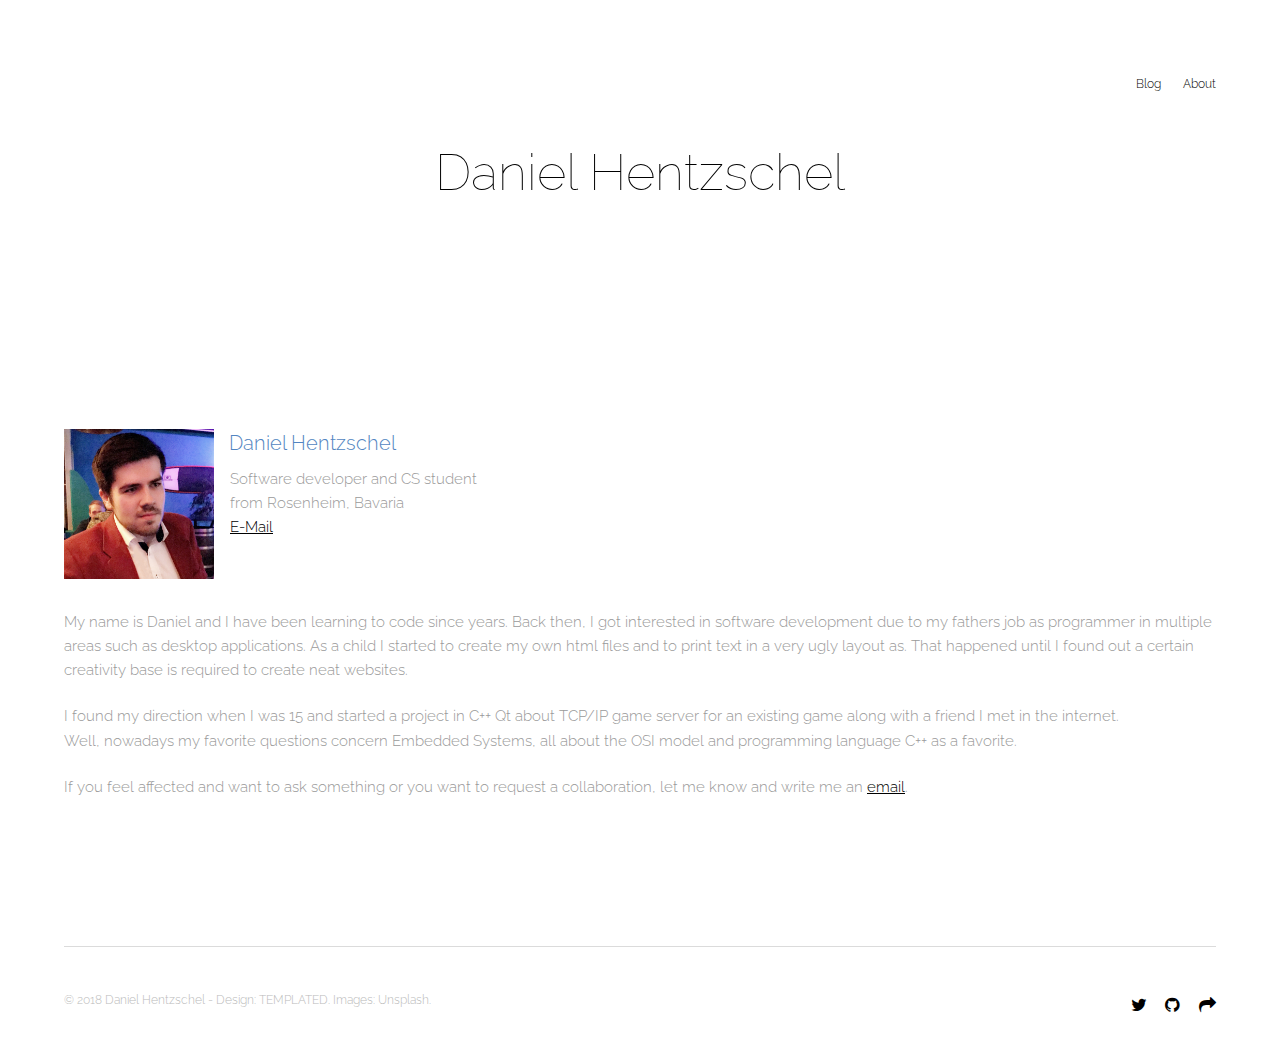
==== about.html @ 512bd5ed "Added template and edited it" ====
<!DOCTYPE HTML>
<!--
	Theory by TEMPLATED
	templated.co @templatedco
	Released for free under the Creative Commons Attribution 3.0 license (templated.co/license)
-->
<html>
	<head>
		<title>Blog - Daniel Hentzschel</title>
		<meta charset="utf-8" />
		<meta name="viewport" content="width=device-width, initial-scale=1" />
		<link rel="stylesheet" href="assets/css/main.css" />
	</head>
	<body>

		<!-- Header -->
			<header id="header">
				<div class="inner">
					<nav id="nav">
						<a href="index.html">Blog</a>
						<a href="about.html">About</a>
					</nav>
					<a href="#navPanel" class="navPanelToggle"><span class="fa fa-bars"></span></a>
				</div>
			</header>

		<!-- Banner -->
			<section id="banner">
				<h1>Daniel Hentzschel</h1>
			</section>
			
		<!-- Presentation -->
			<section id="three" class="wrapper special">
				<div class="inner">
					<header class="align-left">
						<div>
							<h1 style="float: left;"><img src="images/author.jpg" width="150" height="150" alt="Daniel Hentzschel" class="imgborder"/></h1>
							<h3>   Daniel Hentzschel</h3>
							<p>    Software developer and CS student</br>
							    from Rosenheim, Bavaria</br>
							    <a href="mailto:dhentz@gmx.de">E-Mail</a></p>
						</div></br></br>
						<!-- Explanation -->
						<p>My name is Daniel and I have been learning to code since years. Back then, I got interested in software development due to my fathers job as
						programmer in multiple areas such as desktop applications. As a child I started to create my own html files and to print text in a very ugly layout as.
						That happened until I found out a certain creativity base is required to create neat websites.</p>
						<p>I found my direction when I was 15 and started a project in C++ Qt about TCP/IP game server for an existing game along with a friend I met in the internet.</br>
						Well, nowadays my favorite questions concern Embedded Systems, all about the OSI model and programming language C++ as a favorite.</p>
						<p>If you feel affected and want to ask something or you want to request a collaboration, let me know and write me an <a href="mailto:dhentz@gmx.de">email</a>.</p>
					</header>
				</div>
			</section>

		<!-- Footer -->
			<footer id="footer">
				<div class="inner">
					<div class="flex">
						<div class="copyright">
							&copy; 2018 Daniel Hentzschel - Design: <a href="https://templated.co">TEMPLATED</a>. Images: <a href="https://unsplash.com">Unsplash</a>.
						</div>
						<ul class="icons">
							<li><a href="https://twitter.com/DanielHentz_" class="icon fa-twitter"><span class="label">Twitter</span></a></li>
							<li><a href="https://github.com/DHentzschel" class="icon fa-github"><span class="label">GitHub</span></a></li>
							<li><a href="mailto:dhentz@gmx.de" class="icon fa-mail-forward"><span class="label">E-Mail</span></a></li>
						</ul>
					</div>
				</div>
			</footer>

		<!-- Scripts -->
			<script src="assets/js/jquery.min.js"></script>
			<script src="assets/js/skel.min.js"></script>
			<script src="assets/js/util.js"></script>
			<script src="assets/js/main.js"></script>

	</body>
</html>
---- assets/css/main.css ----
@charset "UTF-8";
@import url(font-awesome.min.css);
@import "https://fonts.googleapis.com/css?family=Raleway:100,300,600";

/*
	Theory by TEMPLATED
	templated.co @templatedco
	Released for free under the Creative Commons Attribution 3.0 license (templated.co/license)
*/

/* Reset */

	html, body, div, span, applet, object, iframe, h1, h2, h3, h4, h5, h6, p, blockquote, pre, a, abbr, acronym, address, big, cite, code, del, dfn, em, img, ins, kbd, q, s, samp, small, strike, strong, sub, sup, tt, var, b, u, i, center, dl, dt, dd, ol, ul, li, fieldset, form, label, legend, table, caption, tbody, tfoot, thead, tr, th, td, article, aside, canvas, details, embed, figure, figcaption, footer, header, hgroup, menu, nav, output, ruby, section, summary, time, mark, audio, video {
		margin: 0;
		padding: 0;
		border: 0;
		font-size: 100%;
		font: inherit;
		vertical-align: baseline;
	}

	article, aside, details, figcaption, figure, footer, header, hgroup, menu, nav, section {
		display: block;
	}

	body {
		line-height: 1;
	}

	ol, ul {
		list-style: none;
	}

	blockquote, q {
		quotes: none;
	}

	blockquote:before, blockquote:after, q:before, q:after {
		content: '';
		content: none;
	}

	table {
		border-collapse: collapse;
		border-spacing: 0;
	}

	body {
		-webkit-text-size-adjust: none;
	}
	
	imgborder {
		margin: 0 15px 15px 0;
	}

/* Box Model */

	*, *:before, *:after {
		-moz-box-sizing: border-box;
		-webkit-box-sizing: border-box;
		box-sizing: border-box;
	}

/* Containers */

	.container {
		margin-left: auto;
		margin-right: auto;
	}

	.container.\31 25\25 {
		width: 100%;
		max-width: 100em;
		min-width: 80em;
	}

	.container.\37 5\25 {
		width: 60em;
	}

	.container.\35 0\25 {
		width: 40em;
	}

	.container.\32 5\25 {
		width: 20em;
	}

	.container {
		width: 80em;
	}

	@media screen and (max-width: 1680px) {

		.container.\31 25\25 {
			width: 100%;
			max-width: 100em;
			min-width: 80em;
		}

		.container.\37 5\25 {
			width: 60em;
		}

		.container.\35 0\25 {
			width: 40em;
		}

		.container.\32 5\25 {
			width: 20em;
		}

		.container {
			width: 80em;
		}

	}

	@media screen and (max-width: 1280px) {

		.container.\31 25\25 {
			width: 100%;
			max-width: 81.25em;
			min-width: 65em;
		}

		.container.\37 5\25 {
			width: 48.75em;
		}

		.container.\35 0\25 {
			width: 32.5em;
		}

		.container.\32 5\25 {
			width: 16.25em;
		}

		.container {
			width: 65em;
		}

	}

	@media screen and (max-width: 980px) {

		.container.\31 25\25 {
			width: 100%;
			max-width: 112.5%;
			min-width: 90%;
		}

		.container.\37 5\25 {
			width: 67.5%;
		}

		.container.\35 0\25 {
			width: 45%;
		}

		.container.\32 5\25 {
			width: 22.5%;
		}

		.container {
			width: 90%;
		}

	}

	@media screen and (max-width: 736px) {

		.container.\31 25\25 {
			width: 100%;
			max-width: 112.5%;
			min-width: 90%;
		}

		.container.\37 5\25 {
			width: 67.5%;
		}

		.container.\35 0\25 {
			width: 45%;
		}

		.container.\32 5\25 {
			width: 22.5%;
		}

		.container {
			width: 90% !important;
		}

	}

	@media screen and (max-width: 480px) {

		.container.\31 25\25 {
			width: 100%;
			max-width: 112.5%;
			min-width: 90%;
		}

		.container.\37 5\25 {
			width: 67.5%;
		}

		.container.\35 0\25 {
			width: 45%;
		}

		.container.\32 5\25 {
			width: 22.5%;
		}

		.container {
			width: 90% !important;
		}

	}

/* Grid */

	.row {
		border-bottom: solid 1px transparent;
		-moz-box-sizing: border-box;
		-webkit-box-sizing: border-box;
		box-sizing: border-box;
	}

	.row > * {
		float: left;
		-moz-box-sizing: border-box;
		-webkit-box-sizing: border-box;
		box-sizing: border-box;
	}

	.row:after, .row:before {
		content: '';
		display: block;
		clear: both;
		height: 0;
	}

	.row.uniform > * > :first-child {
		margin-top: 0;
	}

	.row.uniform > * > :last-child {
		margin-bottom: 0;
	}

	.row.\30 \25 > * {
		padding: 0 0 0 0em;
	}

	.row.\30 \25 {
		margin: 0 0 -1px 0em;
	}

	.row.uniform.\30 \25 > * {
		padding: 0em 0 0 0em;
	}

	.row.uniform.\30 \25 {
		margin: 0em 0 -1px 0em;
	}

	.row > * {
		padding: 0 0 0 2em;
	}

	.row {
		margin: 0 0 -1px -2em;
	}

	.row.uniform > * {
		padding: 2em 0 0 2em;
	}

	.row.uniform {
		margin: -2em 0 -1px -2em;
	}

	.row.\32 00\25 > * {
		padding: 0 0 0 4em;
	}

	.row.\32 00\25 {
		margin: 0 0 -1px -4em;
	}

	.row.uniform.\32 00\25 > * {
		padding: 4em 0 0 4em;
	}

	.row.uniform.\32 00\25 {
		margin: -4em 0 -1px -4em;
	}

	.row.\31 50\25 > * {
		padding: 0 0 0 3em;
	}

	.row.\31 50\25 {
		margin: 0 0 -1px -3em;
	}

	.row.uniform.\31 50\25 > * {
		padding: 3em 0 0 3em;
	}

	.row.uniform.\31 50\25 {
		margin: -3em 0 -1px -3em;
	}

	.row.\35 0\25 > * {
		padding: 0 0 0 1em;
	}

	.row.\35 0\25 {
		margin: 0 0 -1px -1em;
	}

	.row.uniform.\35 0\25 > * {
		padding: 1em 0 0 1em;
	}

	.row.uniform.\35 0\25 {
		margin: -1em 0 -1px -1em;
	}

	.row.\32 5\25 > * {
		padding: 0 0 0 0.5em;
	}

	.row.\32 5\25 {
		margin: 0 0 -1px -0.5em;
	}

	.row.uniform.\32 5\25 > * {
		padding: 0.5em 0 0 0.5em;
	}

	.row.uniform.\32 5\25 {
		margin: -0.5em 0 -1px -0.5em;
	}

	.\31 2u, .\31 2u\24 {
		width: 100%;
		clear: none;
		margin-left: 0;
	}

	.\31 1u, .\31 1u\24 {
		width: 91.6666666667%;
		clear: none;
		margin-left: 0;
	}

	.\31 0u, .\31 0u\24 {
		width: 83.3333333333%;
		clear: none;
		margin-left: 0;
	}

	.\39 u, .\39 u\24 {
		width: 75%;
		clear: none;
		margin-left: 0;
	}

	.\38 u, .\38 u\24 {
		width: 66.6666666667%;
		clear: none;
		margin-left: 0;
	}

	.\37 u, .\37 u\24 {
		width: 58.3333333333%;
		clear: none;
		margin-left: 0;
	}

	.\36 u, .\36 u\24 {
		width: 50%;
		clear: none;
		margin-left: 0;
	}

	.\35 u, .\35 u\24 {
		width: 41.6666666667%;
		clear: none;
		margin-left: 0;
	}

	.\34 u, .\34 u\24 {
		width: 33.3333333333%;
		clear: none;
		margin-left: 0;
	}

	.\33 u, .\33 u\24 {
		width: 25%;
		clear: none;
		margin-left: 0;
	}

	.\32 u, .\32 u\24 {
		width: 16.6666666667%;
		clear: none;
		margin-left: 0;
	}

	.\31 u, .\31 u\24 {
		width: 8.3333333333%;
		clear: none;
		margin-left: 0;
	}

	.\31 2u\24 + *,
	.\31 1u\24 + *,
	.\31 0u\24 + *,
	.\39 u\24 + *,
	.\38 u\24 + *,
	.\37 u\24 + *,
	.\36 u\24 + *,
	.\35 u\24 + *,
	.\34 u\24 + *,
	.\33 u\24 + *,
	.\32 u\24 + *,
	.\31 u\24 + * {
		clear: left;
	}

	.\-11u {
		margin-left: 91.66667%;
	}

	.\-10u {
		margin-left: 83.33333%;
	}

	.\-9u {
		margin-left: 75%;
	}

	.\-8u {
		margin-left: 66.66667%;
	}

	.\-7u {
		margin-left: 58.33333%;
	}

	.\-6u {
		margin-left: 50%;
	}

	.\-5u {
		margin-left: 41.66667%;
	}

	.\-4u {
		margin-left: 33.33333%;
	}

	.\-3u {
		margin-left: 25%;
	}

	.\-2u {
		margin-left: 16.66667%;
	}

	.\-1u {
		margin-left: 8.33333%;
	}

	@media screen and (max-width: 1680px) {

		.row > * {
			padding: 0 0 0 2em;
		}

		.row {
			margin: 0 0 -1px -2em;
		}

		.row.uniform > * {
			padding: 2em 0 0 2em;
		}

		.row.uniform {
			margin: -2em 0 -1px -2em;
		}

		.row.\32 00\25 > * {
			padding: 0 0 0 4em;
		}

		.row.\32 00\25 {
			margin: 0 0 -1px -4em;
		}

		.row.uniform.\32 00\25 > * {
			padding: 4em 0 0 4em;
		}

		.row.uniform.\32 00\25 {
			margin: -4em 0 -1px -4em;
		}

		.row.\31 50\25 > * {
			padding: 0 0 0 3em;
		}

		.row.\31 50\25 {
			margin: 0 0 -1px -3em;
		}

		.row.uniform.\31 50\25 > * {
			padding: 3em 0 0 3em;
		}

		.row.uniform.\31 50\25 {
			margin: -3em 0 -1px -3em;
		}

		.row.\35 0\25 > * {
			padding: 0 0 0 1em;
		}

		.row.\35 0\25 {
			margin: 0 0 -1px -1em;
		}

		.row.uniform.\35 0\25 > * {
			padding: 1em 0 0 1em;
		}

		.row.uniform.\35 0\25 {
			margin: -1em 0 -1px -1em;
		}

		.row.\32 5\25 > * {
			padding: 0 0 0 0.5em;
		}

		.row.\32 5\25 {
			margin: 0 0 -1px -0.5em;
		}

		.row.uniform.\32 5\25 > * {
			padding: 0.5em 0 0 0.5em;
		}

		.row.uniform.\32 5\25 {
			margin: -0.5em 0 -1px -0.5em;
		}

		.\31 2u\28xlarge\29, .\31 2u\24\28xlarge\29 {
			width: 100%;
			clear: none;
			margin-left: 0;
		}

		.\31 1u\28xlarge\29, .\31 1u\24\28xlarge\29 {
			width: 91.6666666667%;
			clear: none;
			margin-left: 0;
		}

		.\31 0u\28xlarge\29, .\31 0u\24\28xlarge\29 {
			width: 83.3333333333%;
			clear: none;
			margin-left: 0;
		}

		.\39 u\28xlarge\29, .\39 u\24\28xlarge\29 {
			width: 75%;
			clear: none;
			margin-left: 0;
		}

		.\38 u\28xlarge\29, .\38 u\24\28xlarge\29 {
			width: 66.6666666667%;
			clear: none;
			margin-left: 0;
		}

		.\37 u\28xlarge\29, .\37 u\24\28xlarge\29 {
			width: 58.3333333333%;
			clear: none;
			margin-left: 0;
		}

		.\36 u\28xlarge\29, .\36 u\24\28xlarge\29 {
			width: 50%;
			clear: none;
			margin-left: 0;
		}

		.\35 u\28xlarge\29, .\35 u\24\28xlarge\29 {
			width: 41.6666666667%;
			clear: none;
			margin-left: 0;
		}

		.\34 u\28xlarge\29, .\34 u\24\28xlarge\29 {
			width: 33.3333333333%;
			clear: none;
			margin-left: 0;
		}

		.\33 u\28xlarge\29, .\33 u\24\28xlarge\29 {
			width: 25%;
			clear: none;
			margin-left: 0;
		}

		.\32 u\28xlarge\29, .\32 u\24\28xlarge\29 {
			width: 16.6666666667%;
			clear: none;
			margin-left: 0;
		}

		.\31 u\28xlarge\29, .\31 u\24\28xlarge\29 {
			width: 8.3333333333%;
			clear: none;
			margin-left: 0;
		}

		.\31 2u\24\28xlarge\29 + *,
		.\31 1u\24\28xlarge\29 + *,
		.\31 0u\24\28xlarge\29 + *,
		.\39 u\24\28xlarge\29 + *,
		.\38 u\24\28xlarge\29 + *,
		.\37 u\24\28xlarge\29 + *,
		.\36 u\24\28xlarge\29 + *,
		.\35 u\24\28xlarge\29 + *,
		.\34 u\24\28xlarge\29 + *,
		.\33 u\24\28xlarge\29 + *,
		.\32 u\24\28xlarge\29 + *,
		.\31 u\24\28xlarge\29 + * {
			clear: left;
		}

		.\-11u\28xlarge\29 {
			margin-left: 91.66667%;
		}

		.\-10u\28xlarge\29 {
			margin-left: 83.33333%;
		}

		.\-9u\28xlarge\29 {
			margin-left: 75%;
		}

		.\-8u\28xlarge\29 {
			margin-left: 66.66667%;
		}

		.\-7u\28xlarge\29 {
			margin-left: 58.33333%;
		}

		.\-6u\28xlarge\29 {
			margin-left: 50%;
		}

		.\-5u\28xlarge\29 {
			margin-left: 41.66667%;
		}

		.\-4u\28xlarge\29 {
			margin-left: 33.33333%;
		}

		.\-3u\28xlarge\29 {
			margin-left: 25%;
		}

		.\-2u\28xlarge\29 {
			margin-left: 16.66667%;
		}

		.\-1u\28xlarge\29 {
			margin-left: 8.33333%;
		}

	}

	@media screen and (max-width: 1280px) {

		.row > * {
			padding: 0 0 0 1.5em;
		}

		.row {
			margin: 0 0 -1px -1.5em;
		}

		.row.uniform > * {
			padding: 1.5em 0 0 1.5em;
		}

		.row.uniform {
			margin: -1.5em 0 -1px -1.5em;
		}

		.row.\32 00\25 > * {
			padding: 0 0 0 3em;
		}

		.row.\32 00\25 {
			margin: 0 0 -1px -3em;
		}

		.row.uniform.\32 00\25 > * {
			padding: 3em 0 0 3em;
		}

		.row.uniform.\32 00\25 {
			margin: -3em 0 -1px -3em;
		}

		.row.\31 50\25 > * {
			padding: 0 0 0 2.25em;
		}

		.row.\31 50\25 {
			margin: 0 0 -1px -2.25em;
		}

		.row.uniform.\31 50\25 > * {
			padding: 2.25em 0 0 2.25em;
		}

		.row.uniform.\31 50\25 {
			margin: -2.25em 0 -1px -2.25em;
		}

		.row.\35 0\25 > * {
			padding: 0 0 0 0.75em;
		}

		.row.\35 0\25 {
			margin: 0 0 -1px -0.75em;
		}

		.row.uniform.\35 0\25 > * {
			padding: 0.75em 0 0 0.75em;
		}

		.row.uniform.\35 0\25 {
			margin: -0.75em 0 -1px -0.75em;
		}

		.row.\32 5\25 > * {
			padding: 0 0 0 0.375em;
		}

		.row.\32 5\25 {
			margin: 0 0 -1px -0.375em;
		}

		.row.uniform.\32 5\25 > * {
			padding: 0.375em 0 0 0.375em;
		}

		.row.uniform.\32 5\25 {
			margin: -0.375em 0 -1px -0.375em;
		}

		.\31 2u\28large\29, .\31 2u\24\28large\29 {
			width: 100%;
			clear: none;
			margin-left: 0;
		}

		.\31 1u\28large\29, .\31 1u\24\28large\29 {
			width: 91.6666666667%;
			clear: none;
			margin-left: 0;
		}

		.\31 0u\28large\29, .\31 0u\24\28large\29 {
			width: 83.3333333333%;
			clear: none;
			margin-left: 0;
		}

		.\39 u\28large\29, .\39 u\24\28large\29 {
			width: 75%;
			clear: none;
			margin-left: 0;
		}

		.\38 u\28large\29, .\38 u\24\28large\29 {
			width: 66.6666666667%;
			clear: none;
			margin-left: 0;
		}

		.\37 u\28large\29, .\37 u\24\28large\29 {
			width: 58.3333333333%;
			clear: none;
			margin-left: 0;
		}

		.\36 u\28large\29, .\36 u\24\28large\29 {
			width: 50%;
			clear: none;
			margin-left: 0;
		}

		.\35 u\28large\29, .\35 u\24\28large\29 {
			width: 41.6666666667%;
			clear: none;
			margin-left: 0;
		}

		.\34 u\28large\29, .\34 u\24\28large\29 {
			width: 33.3333333333%;
			clear: none;
			margin-left: 0;
		}

		.\33 u\28large\29, .\33 u\24\28large\29 {
			width: 25%;
			clear: none;
			margin-left: 0;
		}

		.\32 u\28large\29, .\32 u\24\28large\29 {
			width: 16.6666666667%;
			clear: none;
			margin-left: 0;
		}

		.\31 u\28large\29, .\31 u\24\28large\29 {
			width: 8.3333333333%;
			clear: none;
			margin-left: 0;
		}

		.\31 2u\24\28large\29 + *,
		.\31 1u\24\28large\29 + *,
		.\31 0u\24\28large\29 + *,
		.\39 u\24\28large\29 + *,
		.\38 u\24\28large\29 + *,
		.\37 u\24\28large\29 + *,
		.\36 u\24\28large\29 + *,
		.\35 u\24\28large\29 + *,
		.\34 u\24\28large\29 + *,
		.\33 u\24\28large\29 + *,
		.\32 u\24\28large\29 + *,
		.\31 u\24\28large\29 + * {
			clear: left;
		}

		.\-11u\28large\29 {
			margin-left: 91.66667%;
		}

		.\-10u\28large\29 {
			margin-left: 83.33333%;
		}

		.\-9u\28large\29 {
			margin-left: 75%;
		}

		.\-8u\28large\29 {
			margin-left: 66.66667%;
		}

		.\-7u\28large\29 {
			margin-left: 58.33333%;
		}

		.\-6u\28large\29 {
			margin-left: 50%;
		}

		.\-5u\28large\29 {
			margin-left: 41.66667%;
		}

		.\-4u\28large\29 {
			margin-left: 33.33333%;
		}

		.\-3u\28large\29 {
			margin-left: 25%;
		}

		.\-2u\28large\29 {
			margin-left: 16.66667%;
		}

		.\-1u\28large\29 {
			margin-left: 8.33333%;
		}

	}

	@media screen and (max-width: 980px) {

		.row > * {
			padding: 0 0 0 1.5em;
		}

		.row {
			margin: 0 0 -1px -1.5em;
		}

		.row.uniform > * {
			padding: 1.5em 0 0 1.5em;
		}

		.row.uniform {
			margin: -1.5em 0 -1px -1.5em;
		}

		.row.\32 00\25 > * {
			padding: 0 0 0 3em;
		}

		.row.\32 00\25 {
			margin: 0 0 -1px -3em;
		}

		.row.uniform.\32 00\25 > * {
			padding: 3em 0 0 3em;
		}

		.row.uniform.\32 00\25 {
			margin: -3em 0 -1px -3em;
		}

		.row.\31 50\25 > * {
			padding: 0 0 0 2.25em;
		}

		.row.\31 50\25 {
			margin: 0 0 -1px -2.25em;
		}

		.row.uniform.\31 50\25 > * {
			padding: 2.25em 0 0 2.25em;
		}

		.row.uniform.\31 50\25 {
			margin: -2.25em 0 -1px -2.25em;
		}

		.row.\35 0\25 > * {
			padding: 0 0 0 0.75em;
		}

		.row.\35 0\25 {
			margin: 0 0 -1px -0.75em;
		}

		.row.uniform.\35 0\25 > * {
			padding: 0.75em 0 0 0.75em;
		}

		.row.uniform.\35 0\25 {
			margin: -0.75em 0 -1px -0.75em;
		}

		.row.\32 5\25 > * {
			padding: 0 0 0 0.375em;
		}

		.row.\32 5\25 {
			margin: 0 0 -1px -0.375em;
		}

		.row.uniform.\32 5\25 > * {
			padding: 0.375em 0 0 0.375em;
		}

		.row.uniform.\32 5\25 {
			margin: -0.375em 0 -1px -0.375em;
		}

		.\31 2u\28medium\29, .\31 2u\24\28medium\29 {
			width: 100%;
			clear: none;
			margin-left: 0;
		}

		.\31 1u\28medium\29, .\31 1u\24\28medium\29 {
			width: 91.6666666667%;
			clear: none;
			margin-left: 0;
		}

		.\31 0u\28medium\29, .\31 0u\24\28medium\29 {
			width: 83.3333333333%;
			clear: none;
			margin-left: 0;
		}

		.\39 u\28medium\29, .\39 u\24\28medium\29 {
			width: 75%;
			clear: none;
			margin-left: 0;
		}

		.\38 u\28medium\29, .\38 u\24\28medium\29 {
			width: 66.6666666667%;
			clear: none;
			margin-left: 0;
		}

		.\37 u\28medium\29, .\37 u\24\28medium\29 {
			width: 58.3333333333%;
			clear: none;
			margin-left: 0;
		}

		.\36 u\28medium\29, .\36 u\24\28medium\29 {
			width: 50%;
			clear: none;
			margin-left: 0;
		}

		.\35 u\28medium\29, .\35 u\24\28medium\29 {
			width: 41.6666666667%;
			clear: none;
			margin-left: 0;
		}

		.\34 u\28medium\29, .\34 u\24\28medium\29 {
			width: 33.3333333333%;
			clear: none;
			margin-left: 0;
		}

		.\33 u\28medium\29, .\33 u\24\28medium\29 {
			width: 25%;
			clear: none;
			margin-left: 0;
		}

		.\32 u\28medium\29, .\32 u\24\28medium\29 {
			width: 16.6666666667%;
			clear: none;
			margin-left: 0;
		}

		.\31 u\28medium\29, .\31 u\24\28medium\29 {
			width: 8.3333333333%;
			clear: none;
			margin-left: 0;
		}

		.\31 2u\24\28medium\29 + *,
		.\31 1u\24\28medium\29 + *,
		.\31 0u\24\28medium\29 + *,
		.\39 u\24\28medium\29 + *,
		.\38 u\24\28medium\29 + *,
		.\37 u\24\28medium\29 + *,
		.\36 u\24\28medium\29 + *,
		.\35 u\24\28medium\29 + *,
		.\34 u\24\28medium\29 + *,
		.\33 u\24\28medium\29 + *,
		.\32 u\24\28medium\29 + *,
		.\31 u\24\28medium\29 + * {
			clear: left;
		}

		.\-11u\28medium\29 {
			margin-left: 91.66667%;
		}

		.\-10u\28medium\29 {
			margin-left: 83.33333%;
		}

		.\-9u\28medium\29 {
			margin-left: 75%;
		}

		.\-8u\28medium\29 {
			margin-left: 66.66667%;
		}

		.\-7u\28medium\29 {
			margin-left: 58.33333%;
		}

		.\-6u\28medium\29 {
			margin-left: 50%;
		}

		.\-5u\28medium\29 {
			margin-left: 41.66667%;
		}

		.\-4u\28medium\29 {
			margin-left: 33.33333%;
		}

		.\-3u\28medium\29 {
			margin-left: 25%;
		}

		.\-2u\28medium\29 {
			margin-left: 16.66667%;
		}

		.\-1u\28medium\29 {
			margin-left: 8.33333%;
		}

	}

	@media screen and (max-width: 736px) {

		.row > * {
			padding: 0 0 0 1.25em;
		}

		.row {
			margin: 0 0 -1px -1.25em;
		}

		.row.uniform > * {
			padding: 1.25em 0 0 1.25em;
		}

		.row.uniform {
			margin: -1.25em 0 -1px -1.25em;
		}

		.row.\32 00\25 > * {
			padding: 0 0 0 2.5em;
		}

		.row.\32 00\25 {
			margin: 0 0 -1px -2.5em;
		}

		.row.uniform.\32 00\25 > * {
			padding: 2.5em 0 0 2.5em;
		}

		.row.uniform.\32 00\25 {
			margin: -2.5em 0 -1px -2.5em;
		}

		.row.\31 50\25 > * {
			padding: 0 0 0 1.875em;
		}

		.row.\31 50\25 {
			margin: 0 0 -1px -1.875em;
		}

		.row.uniform.\31 50\25 > * {
			padding: 1.875em 0 0 1.875em;
		}

		.row.uniform.\31 50\25 {
			margin: -1.875em 0 -1px -1.875em;
		}

		.row.\35 0\25 > * {
			padding: 0 0 0 0.625em;
		}

		.row.\35 0\25 {
			margin: 0 0 -1px -0.625em;
		}

		.row.uniform.\35 0\25 > * {
			padding: 0.625em 0 0 0.625em;
		}

		.row.uniform.\35 0\25 {
			margin: -0.625em 0 -1px -0.625em;
		}

		.row.\32 5\25 > * {
			padding: 0 0 0 0.3125em;
		}

		.row.\32 5\25 {
			margin: 0 0 -1px -0.3125em;
		}

		.row.uniform.\32 5\25 > * {
			padding: 0.3125em 0 0 0.3125em;
		}

		.row.uniform.\32 5\25 {
			margin: -0.3125em 0 -1px -0.3125em;
		}

		.\31 2u\28small\29, .\31 2u\24\28small\29 {
			width: 100%;
			clear: none;
			margin-left: 0;
		}

		.\31 1u\28small\29, .\31 1u\24\28small\29 {
			width: 91.6666666667%;
			clear: none;
			margin-left: 0;
		}

		.\31 0u\28small\29, .\31 0u\24\28small\29 {
			width: 83.3333333333%;
			clear: none;
			margin-left: 0;
		}

		.\39 u\28small\29, .\39 u\24\28small\29 {
			width: 75%;
			clear: none;
			margin-left: 0;
		}

		.\38 u\28small\29, .\38 u\24\28small\29 {
			width: 66.6666666667%;
			clear: none;
			margin-left: 0;
		}

		.\37 u\28small\29, .\37 u\24\28small\29 {
			width: 58.3333333333%;
			clear: none;
			margin-left: 0;
		}

		.\36 u\28small\29, .\36 u\24\28small\29 {
			width: 50%;
			clear: none;
			margin-left: 0;
		}

		.\35 u\28small\29, .\35 u\24\28small\29 {
			width: 41.6666666667%;
			clear: none;
			margin-left: 0;
		}

		.\34 u\28small\29, .\34 u\24\28small\29 {
			width: 33.3333333333%;
			clear: none;
			margin-left: 0;
		}

		.\33 u\28small\29, .\33 u\24\28small\29 {
			width: 25%;
			clear: none;
			margin-left: 0;
		}

		.\32 u\28small\29, .\32 u\24\28small\29 {
			width: 16.6666666667%;
			clear: none;
			margin-left: 0;
		}

		.\31 u\28small\29, .\31 u\24\28small\29 {
			width: 8.3333333333%;
			clear: none;
			margin-left: 0;
		}

		.\31 2u\24\28small\29 + *,
		.\31 1u\24\28small\29 + *,
		.\31 0u\24\28small\29 + *,
		.\39 u\24\28small\29 + *,
		.\38 u\24\28small\29 + *,
		.\37 u\24\28small\29 + *,
		.\36 u\24\28small\29 + *,
		.\35 u\24\28small\29 + *,
		.\34 u\24\28small\29 + *,
		.\33 u\24\28small\29 + *,
		.\32 u\24\28small\29 + *,
		.\31 u\24\28small\29 + * {
			clear: left;
		}

		.\-11u\28small\29 {
			margin-left: 91.66667%;
		}

		.\-10u\28small\29 {
			margin-left: 83.33333%;
		}

		.\-9u\28small\29 {
			margin-left: 75%;
		}

		.\-8u\28small\29 {
			margin-left: 66.66667%;
		}

		.\-7u\28small\29 {
			margin-left: 58.33333%;
		}

		.\-6u\28small\29 {
			margin-left: 50%;
		}

		.\-5u\28small\29 {
			margin-left: 41.66667%;
		}

		.\-4u\28small\29 {
			margin-left: 33.33333%;
		}

		.\-3u\28small\29 {
			margin-left: 25%;
		}

		.\-2u\28small\29 {
			margin-left: 16.66667%;
		}

		.\-1u\28small\29 {
			margin-left: 8.33333%;
		}

	}

	@media screen and (max-width: 480px) {

		.row > * {
			padding: 0 0 0 1.25em;
		}

		.row {
			margin: 0 0 -1px -1.25em;
		}

		.row.uniform > * {
			padding: 1.25em 0 0 1.25em;
		}

		.row.uniform {
			margin: -1.25em 0 -1px -1.25em;
		}

		.row.\32 00\25 > * {
			padding: 0 0 0 2.5em;
		}

		.row.\32 00\25 {
			margin: 0 0 -1px -2.5em;
		}

		.row.uniform.\32 00\25 > * {
			padding: 2.5em 0 0 2.5em;
		}

		.row.uniform.\32 00\25 {
			margin: -2.5em 0 -1px -2.5em;
		}

		.row.\31 50\25 > * {
			padding: 0 0 0 1.875em;
		}

		.row.\31 50\25 {
			margin: 0 0 -1px -1.875em;
		}

		.row.uniform.\31 50\25 > * {
			padding: 1.875em 0 0 1.875em;
		}

		.row.uniform.\31 50\25 {
			margin: -1.875em 0 -1px -1.875em;
		}

		.row.\35 0\25 > * {
			padding: 0 0 0 0.625em;
		}

		.row.\35 0\25 {
			margin: 0 0 -1px -0.625em;
		}

		.row.uniform.\35 0\25 > * {
			padding: 0.625em 0 0 0.625em;
		}

		.row.uniform.\35 0\25 {
			margin: -0.625em 0 -1px -0.625em;
		}

		.row.\32 5\25 > * {
			padding: 0 0 0 0.3125em;
		}

		.row.\32 5\25 {
			margin: 0 0 -1px -0.3125em;
		}

		.row.uniform.\32 5\25 > * {
			padding: 0.3125em 0 0 0.3125em;
		}

		.row.uniform.\32 5\25 {
			margin: -0.3125em 0 -1px -0.3125em;
		}

		.\31 2u\28xsmall\29, .\31 2u\24\28xsmall\29 {
			width: 100%;
			clear: none;
			margin-left: 0;
		}

		.\31 1u\28xsmall\29, .\31 1u\24\28xsmall\29 {
			width: 91.6666666667%;
			clear: none;
			margin-left: 0;
		}

		.\31 0u\28xsmall\29, .\31 0u\24\28xsmall\29 {
			width: 83.3333333333%;
			clear: none;
			margin-left: 0;
		}

		.\39 u\28xsmall\29, .\39 u\24\28xsmall\29 {
			width: 75%;
			clear: none;
			margin-left: 0;
		}

		.\38 u\28xsmall\29, .\38 u\24\28xsmall\29 {
			width: 66.6666666667%;
			clear: none;
			margin-left: 0;
		}

		.\37 u\28xsmall\29, .\37 u\24\28xsmall\29 {
			width: 58.3333333333%;
			clear: none;
			margin-left: 0;
		}

		.\36 u\28xsmall\29, .\36 u\24\28xsmall\29 {
			width: 50%;
			clear: none;
			margin-left: 0;
		}

		.\35 u\28xsmall\29, .\35 u\24\28xsmall\29 {
			width: 41.6666666667%;
			clear: none;
			margin-left: 0;
		}

		.\34 u\28xsmall\29, .\34 u\24\28xsmall\29 {
			width: 33.3333333333%;
			clear: none;
			margin-left: 0;
		}

		.\33 u\28xsmall\29, .\33 u\24\28xsmall\29 {
			width: 25%;
			clear: none;
			margin-left: 0;
		}

		.\32 u\28xsmall\29, .\32 u\24\28xsmall\29 {
			width: 16.6666666667%;
			clear: none;
			margin-left: 0;
		}

		.\31 u\28xsmall\29, .\31 u\24\28xsmall\29 {
			width: 8.3333333333%;
			clear: none;
			margin-left: 0;
		}

		.\31 2u\24\28xsmall\29 + *,
		.\31 1u\24\28xsmall\29 + *,
		.\31 0u\24\28xsmall\29 + *,
		.\39 u\24\28xsmall\29 + *,
		.\38 u\24\28xsmall\29 + *,
		.\37 u\24\28xsmall\29 + *,
		.\36 u\24\28xsmall\29 + *,
		.\35 u\24\28xsmall\29 + *,
		.\34 u\24\28xsmall\29 + *,
		.\33 u\24\28xsmall\29 + *,
		.\32 u\24\28xsmall\29 + *,
		.\31 u\24\28xsmall\29 + * {
			clear: left;
		}

		.\-11u\28xsmall\29 {
			margin-left: 91.66667%;
		}

		.\-10u\28xsmall\29 {
			margin-left: 83.33333%;
		}

		.\-9u\28xsmall\29 {
			margin-left: 75%;
		}

		.\-8u\28xsmall\29 {
			margin-left: 66.66667%;
		}

		.\-7u\28xsmall\29 {
			margin-left: 58.33333%;
		}

		.\-6u\28xsmall\29 {
			margin-left: 50%;
		}

		.\-5u\28xsmall\29 {
			margin-left: 41.66667%;
		}

		.\-4u\28xsmall\29 {
			margin-left: 33.33333%;
		}

		.\-3u\28xsmall\29 {
			margin-left: 25%;
		}

		.\-2u\28xsmall\29 {
			margin-left: 16.66667%;
		}

		.\-1u\28xsmall\29 {
			margin-left: 8.33333%;
		}

	}

/* Basic */

	@-ms-viewport {
		width: device-width;
	}

	body {
		-ms-overflow-style: scrollbar;
	}

	@media screen and (max-width: 480px) {

		html, body {
			min-width: 320px;
		}

	}

	body {
		background: #fff;
	}

		body.is-loading *, body.is-loading *:before, body.is-loading *:after {
			-moz-animation: none !important;
			-webkit-animation: none !important;
			-ms-animation: none !important;
			animation: none !important;
			-moz-transition: none !important;
			-webkit-transition: none !important;
			-ms-transition: none !important;
			transition: none !important;
		}

/* Type */

	body, input, select, textarea {
		color: #9a9a9a;
		font-family: "Raleway", Arial, Helvetica, sans-serif;
		font-size: 13pt;
		font-weight: 300;
		line-height: 1.65;
	}

		@media screen and (max-width: 1680px) {

			body, input, select, textarea {
				font-size: 11pt;
			}

		}

		@media screen and (max-width: 1280px) {

			body, input, select, textarea {
				font-size: 11pt;
			}

		}

		@media screen and (max-width: 980px) {

			body, input, select, textarea {
				font-size: 12pt;
			}

		}

		@media screen and (max-width: 736px) {

			body, input, select, textarea {
				font-size: 12pt;
			}

		}

		@media screen and (max-width: 480px) {

			body, input, select, textarea {
				font-size: 12pt;
			}

		}

	a {
		color: #000;
	}

		a:hover {
			text-decoration: none;
		}

	strong, b {
		color: #555;
		font-weight: 600;
	}

	em, i {
		font-style: italic;
	}

	p {
		margin: 0 0 2em 0;
	}

	h1, h2, h3, h4, h5, h6 {
		color: #5385c1;
		font-weight: 300;
		line-height: 1.5;
		margin: 0 0 1em 0;
	}

		h1 a, h2 a, h3 a, h4 a, h5 a, h6 a {
			color: inherit;
			text-decoration: none;
		}

	h2 {
		font-size: 1.75em;
		font-weight: 100;
	}

	h3 {
		font-size: 1.35em;
	}

	h4 {
		font-size: 1.1em;
	}

	h5 {
		font-size: 0.9em;
	}

	h6 {
		font-size: 0.7em;
	}

	sub {
		font-size: 0.8em;
		position: relative;
		top: 0.5em;
	}

	sup {
		font-size: 0.8em;
		position: relative;
		top: -0.5em;
	}

	blockquote {
		border-left: solid 4px #dbdbdb;
		font-style: italic;
		margin: 0 0 2em 0;
		padding: 0.5em 0 0.5em 2em;
	}

	code {
		background: rgba(144, 144, 144, 0.075);
		border-radius: 0;
		border: solid 1px #dbdbdb;
		font-family: "Courier New", monospace;
		font-size: 0.9em;
		margin: 0 0.25em;
		padding: 0.25em 0.65em;
	}

	pre {
		-webkit-overflow-scrolling: touch;
		font-family: "Courier New", monospace;
		font-size: 0.9em;
		margin: 0 0 2em 0;
	}

		pre code {
			display: block;
			line-height: 1.75;
			padding: 1em 1.5em;
			overflow-x: auto;
		}

	hr {
		border: 0;
		border-bottom: solid 1px #dbdbdb;
		margin: 2em 0;
	}

		hr.major {
			margin: 3em 0;
		}

	.align-left {
		text-align: left;
	}

	.align-center {
		text-align: center;
	}

	.align-right {
		text-align: right;
	}

	.inner {
		max-width: 75em;
		margin: 0 auto;
	}

		@media screen and (max-width: 1280px) {

			.inner {
				max-width: 90%;
			}

		}

		@media screen and (max-width: 480px) {

			.inner {
				max-width: 85%;
			}

		}

/* Section/Article */

	section.special, article.special {
		text-align: center;
	}

		section.special article, article.special article {
			text-align: left;
		}

	section.wrapper, article.wrapper {
		padding: 6em 0;
	}

		section.wrapper header, article.wrapper header {
			margin-bottom: 4em;
		}

			section.wrapper header h2, article.wrapper header h2 {
				font-size: 2.75em;
				margin: 0 0 0 0;
			}

			section.wrapper header p, article.wrapper header p {
				font-size: 1em;
			}

		section.wrapper article header, article.wrapper article header {
			margin: 0;
		}

		section.wrapper.style1, article.wrapper.style1 {
			background: #5385c1;
			color: #bacee6;
		}

			section.wrapper.style1 header h2, article.wrapper.style1 header h2 {
				color: #fff;
			}

			section.wrapper.style1 header p, article.wrapper.style1 header p {
				color: #bacee6;
			}

			section.wrapper.style1 h3, article.wrapper.style1 h3 {
				color: #FFF;
			}

		@media screen and (max-width: 980px) {

			section.wrapper, article.wrapper {
				padding: 2em 0;
			}

		}

		@media screen and (max-width: 736px) {

			section.wrapper header, article.wrapper header {
				margin-bottom: 2em;
			}

				section.wrapper header h2, article.wrapper header h2 {
					font-size: 2em;
				}

				section.wrapper header p, article.wrapper header p {
					font-size: .9em;
				}

		}

		@media screen and (max-width: 480px) {

			section.wrapper, article.wrapper {
				text-align: center;
			}

				section.wrapper article, article.wrapper article {
					text-align: center;
				}

		}

	header p {
		position: relative;
		margin: 0 0 1.5em 0;
	}

	header h2 + p {
		font-size: 1.25em;
		margin-top: -1em;
	}

	header h3 + p {
		font-size: 1.1em;
		margin-top: -0.8em;
	}

	header h4 + p,
	header h5 + p,
	header h6 + p {
		font-size: 0.9em;
		margin-top: -0.6em;
	}

/* Flex */

	.flex {
		display: -ms-flexbox;
		-ms-flex-wrap: wrap;
		-ms-flex-pack: justify;
		display: -moz-flex;
		display: -webkit-flex;
		display: -ms-flex;
		display: flex;
		-moz-flex-wrap: wrap;
		-webkit-flex-wrap: wrap;
		-ms-flex-wrap: wrap;
		flex-wrap: wrap;
		-moz-justify-content: space-between;
		-webkit-justify-content: space-between;
		-ms-justify-content: space-between;
		justify-content: space-between;
	}

		.flex.flex-2 article {
			width: 47%;
		}

		.flex.flex-3 article {
			position: relative;
			width: 28%;
		}

			.flex.flex-3 article:before {
				content: '';
				position: absolute;
				width: 100%;
				height: 100%;
				right: -2em;
				top: 0;
				border-right: 1px solid #dbdbdb;
				pointer-events: none;
			}

			.flex.flex-3 article:last-child:before {
				border: none;
			}

		.flex.flex-4 .box {
			width: 21%;
		}

		@media screen and (max-width: 980px) {

			.flex.flex-2 article {
				width: 100%;
				margin-bottom: 3em;
			}

				.flex.flex-2 article:last-child {
					margin-bottom: 0;
				}

			.flex.flex-3 {
				-moz-flex-direction: column;
				-webkit-flex-direction: column;
				-ms-flex-direction: column;
				flex-direction: column;
			}

				.flex.flex-3 article {
					width: 100%;
					border-bottom: 1px solid #dbdbdb;
					padding-bottom: 2.5em;
					margin-bottom: 3em;
				}

					.flex.flex-3 article:last-child {
						border: none;
						padding-bottom: 0;
						margin: 0 0 1em 0;
					}

					.flex.flex-3 article:before {
						display: none;
					}

			.flex.flex-4 .box {
				width: 47%;
			}

		}

		@media screen and (max-width: 480px) {

			.flex.flex-4 .box {
				width: 100%;
			}

		}

/* Form */

	form {
		margin: 0 0 2em 0;
	}

	label {
		color: #555;
		display: block;
		font-size: 0.9em;
		font-weight: 600;
		margin: 0 0 1em 0;
	}

	input[type="text"],
	input[type="password"],
	input[type="email"],
	input[type="tel"],
	select,
	textarea {
		-moz-appearance: none;
		-webkit-appearance: none;
		-ms-appearance: none;
		appearance: none;
		background: rgba(144, 144, 144, 0.075);
		border-radius: 0;
		border: none;
		border: solid 1px #dbdbdb;
		color: inherit;
		display: block;
		outline: 0;
		padding: 0 1em;
		text-decoration: none;
		width: 100%;
	}

		input[type="text"]:invalid,
		input[type="password"]:invalid,
		input[type="email"]:invalid,
		input[type="tel"]:invalid,
		select:invalid,
		textarea:invalid {
			box-shadow: none;
		}

		input[type="text"]:focus,
		input[type="password"]:focus,
		input[type="email"]:focus,
		input[type="tel"]:focus,
		select:focus,
		textarea:focus {
			border-color: #5385c1;
			box-shadow: 0 0 0 1px #5385c1;
		}

	.select-wrapper {
		text-decoration: none;
		display: block;
		position: relative;
	}

		.select-wrapper:before {
			content: "";
			-moz-osx-font-smoothing: grayscale;
			-webkit-font-smoothing: antialiased;
			font-family: FontAwesome;
			font-style: normal;
			font-weight: normal;
			text-transform: none !important;
		}

		.select-wrapper:before {
			color: #dbdbdb;
			display: block;
			height: 2.75em;
			line-height: 2.75em;
			pointer-events: none;
			position: absolute;
			right: 0;
			text-align: center;
			top: 0;
			width: 2.75em;
		}

		.select-wrapper select::-ms-expand {
			display: none;
		}

	input[type="text"],
	input[type="password"],
	input[type="email"],
	select {
		height: 2.75em;
	}

	textarea {
		padding: 0.75em 1em;
	}

	input[type="checkbox"],
	input[type="radio"] {
		-moz-appearance: none;
		-webkit-appearance: none;
		-ms-appearance: none;
		appearance: none;
		display: block;
		float: left;
		margin-right: -2em;
		opacity: 0;
		width: 1em;
		z-index: -1;
	}

		input[type="checkbox"] + label,
		input[type="radio"] + label {
			text-decoration: none;
			color: #9a9a9a;
			cursor: pointer;
			display: inline-block;
			font-size: 1em;
			font-weight: 300;
			padding-left: 2.4em;
			padding-right: 0.75em;
			position: relative;
		}

			input[type="checkbox"] + label:before,
			input[type="radio"] + label:before {
				-moz-osx-font-smoothing: grayscale;
				-webkit-font-smoothing: antialiased;
				font-family: FontAwesome;
				font-style: normal;
				font-weight: normal;
				text-transform: none !important;
			}

			input[type="checkbox"] + label:before,
			input[type="radio"] + label:before {
				background: rgba(144, 144, 144, 0.075);
				border-radius: 0;
				border: solid 1px #dbdbdb;
				content: '';
				display: inline-block;
				height: 1.65em;
				left: 0;
				line-height: 1.58125em;
				position: absolute;
				text-align: center;
				top: 0;
				width: 1.65em;
			}

		input[type="checkbox"]:checked + label:before,
		input[type="radio"]:checked + label:before {
			background: #5a5a5a;
			border-color: #5a5a5a;
			color: #ffffff;
			content: '\f00c';
		}

		input[type="checkbox"]:focus + label:before,
		input[type="radio"]:focus + label:before {
			border-color: #5385c1;
			box-shadow: 0 0 0 1px #5385c1;
		}

	input[type="checkbox"] + label:before {
		border-radius: 0;
	}

	input[type="radio"] + label:before {
		border-radius: 100%;
	}

	::-webkit-input-placeholder {
		color: #bbb !important;
		opacity: 1.0;
	}

	:-moz-placeholder {
		color: #bbb !important;
		opacity: 1.0;
	}

	::-moz-placeholder {
		color: #bbb !important;
		opacity: 1.0;
	}

	:-ms-input-placeholder {
		color: #bbb !important;
		opacity: 1.0;
	}

	.formerize-placeholder {
		color: #bbb !important;
		opacity: 1.0;
	}

/* Box */

	.box {
		border: solid 1px #dbdbdb;
		margin-bottom: 2em;
		padding: 1.5em;
	}

		.box > :last-child,
		.box > :last-child > :last-child,
		.box > :last-child > :last-child > :last-child {
			margin-bottom: 0;
		}

		.box.alt {
			border: 0;
			border-radius: 0;
			padding: 0;
		}

		.box.person {
			border: solid 1px rgba(255, 255, 255, 0.25);
			padding: 3em 1.5em;
		}

			.box.person h3 {
				margin: 0;
			}

			.box.person .image {
				margin-bottom: 1em;
			}

				.box.person .image img {
					max-width: 100%;
				}

/* Icon */

	.icon {
		text-decoration: none;
		border-bottom: none;
		position: relative;
	}

		.icon:before {
			-moz-osx-font-smoothing: grayscale;
			-webkit-font-smoothing: antialiased;
			font-family: FontAwesome;
			font-style: normal;
			font-weight: normal;
			text-transform: none !important;
		}

		.icon > .label {
			display: none;
		}

/* Image */

	.image {
		border-radius: 0;
		border: 0;
		display: inline-block;
		position: relative;
	}

		.image img {
			border-radius: 0;
			display: block;
		}

		.image.left, .image.right {
			max-width: 40%;
		}

			.image.left img, .image.right img {
				width: 100%;
			}

		.image.round img {
			border-radius: 100%;
		}

		.image.left {
			float: left;
			padding: 0 1.5em 1em 0;
			top: 0.25em;
		}

		.image.right {
			float: right;
			padding: 0 0 1em 1.5em;
			top: 0.25em;
		}

		.image.fit {
			display: block;
			margin: 0 0 2em 0;
			width: 100%;
		}

			.image.fit img {
				width: 100%;
			}

		.image.main {
			display: block;
			margin: 0 0 3em 0;
			width: 100%;
		}

			.image.main img {
				width: 100%;
			}

/* List */

	ol {
		list-style: decimal;
		margin: 0 0 2em 0;
		padding-left: 1.25em;
	}

		ol li {
			padding-left: 0.25em;
		}

	ul {
		list-style: disc;
		margin: 0 0 2em 0;
		padding-left: 1em;
	}

		ul li {
			padding-left: 0.5em;
		}

		ul.alt {
			list-style: none;
			padding-left: 0;
		}

			ul.alt li {
				border-top: solid 1px #dbdbdb;
				padding: 0.5em 0;
			}

				ul.alt li:first-child {
					border-top: 0;
					padding-top: 0;
				}

		ul.icons {
			cursor: default;
			list-style: none;
			padding-left: 0;
		}

			ul.icons li {
				display: inline-block;
				padding: 0 1em 0 0;
			}

				ul.icons li:last-child {
					padding-right: 0;
				}

				ul.icons li .icon:before {
					font-size: 2em;
				}

		ul.actions {
			cursor: default;
			list-style: none;
			padding-left: 0;
		}

			ul.actions li {
				display: inline-block;
				padding: 0 1em 0 0;
				vertical-align: middle;
			}

				ul.actions li:last-child {
					padding-right: 0;
				}

			ul.actions.small li {
				padding: 0 0.5em 0 0;
			}

			ul.actions.vertical li {
				display: block;
				padding: 1em 0 0 0;
			}

				ul.actions.vertical li:first-child {
					padding-top: 0;
				}

				ul.actions.vertical li > * {
					margin-bottom: 0;
				}

			ul.actions.vertical.small li {
				padding: 0.5em 0 0 0;
			}

				ul.actions.vertical.small li:first-child {
					padding-top: 0;
				}

			ul.actions.fit {
				display: table;
				margin-left: -1em;
				padding: 0;
				table-layout: fixed;
				width: calc(100% + 1em);
			}

				ul.actions.fit li {
					display: table-cell;
					padding: 0 0 0 1em;
				}

					ul.actions.fit li > * {
						margin-bottom: 0;
					}

				ul.actions.fit.small {
					margin-left: -0.5em;
					width: calc(100% + 0.5em);
				}

					ul.actions.fit.small li {
						padding: 0 0 0 0.5em;
					}

			@media screen and (max-width: 480px) {

				ul.actions {
					margin: 0 0 2em 0;
				}

					ul.actions li {
						padding: 1em 0 0 0;
						display: block;
						text-align: center;
						width: 100%;
					}

						ul.actions li:first-child {
							padding-top: 0;
						}

						ul.actions li > * {
							width: 100%;
							margin: 0 !important;
						}

							ul.actions li > *.icon:before {
								margin-left: -2em;
							}

					ul.actions.small li {
						padding: 0.5em 0 0 0;
					}

						ul.actions.small li:first-child {
							padding-top: 0;
						}

			}

	dl {
		margin: 0 0 2em 0;
	}

		dl dt {
			display: block;
			font-weight: 600;
			margin: 0 0 1em 0;
		}

		dl dd {
			margin-left: 2em;
		}

/* Table */

	.table-wrapper {
		-webkit-overflow-scrolling: touch;
		overflow-x: auto;
	}

	table {
		margin: 0 0 2em 0;
		width: 100%;
	}

		table.alt tbody tr td:first-child {
			border-left-width: 1px;
		}

	table.alt tbody tr:first-child td {
		border-top-width: 1px;
	}

	table.alt thead {
		border-bottom: 0;
	}

	table.alt tfoot {
		border-top: 0;
	}

/* Button */

	input[type="submit"],
	input[type="reset"],
	input[type="button"],
	button,
	.button {
		-moz-appearance: none;
		-webkit-appearance: none;
		-ms-appearance: none;
		appearance: none;
		-moz-transition: background-color 0.2s ease-in-out, color 0.2s ease-in-out;
		-webkit-transition: background-color 0.2s ease-in-out, color 0.2s ease-in-out;
		-ms-transition: background-color 0.2s ease-in-out, color 0.2s ease-in-out;
		transition: background-color 0.2s ease-in-out, color 0.2s ease-in-out;
		background-color: #5a5a5a;
		border-radius: 0;
		border: 0;
		color: #ffffff !important;
		cursor: pointer;
		display: inline-block;
		font-weight: 600;
		height: 2.85em;
		line-height: 2.95em;
		padding: 0 1.5em;
		text-align: center;
		text-decoration: none;
		white-space: nowrap;
	}

		input[type="submit"]:hover,
		input[type="reset"]:hover,
		input[type="button"]:hover,
		button:hover,
		.button:hover {
			background-color: #676767;
		}

		input[type="submit"]:active,
		input[type="reset"]:active,
		input[type="button"]:active,
		button:active,
		.button:active {
			background-color: #4d4d4d;
		}

		input[type="submit"].icon,
		input[type="reset"].icon,
		input[type="button"].icon,
		button.icon,
		.button.icon {
			padding-left: 1.35em;
		}

			input[type="submit"].icon:before,
			input[type="reset"].icon:before,
			input[type="button"].icon:before,
			button.icon:before,
			.button.icon:before {
				margin-right: 0.5em;
			}

		input[type="submit"].fit,
		input[type="reset"].fit,
		input[type="button"].fit,
		button.fit,
		.button.fit {
			display: block;
			margin: 0 0 1em 0;
			width: 100%;
		}

		input[type="submit"].small,
		input[type="reset"].small,
		input[type="button"].small,
		button.small,
		.button.small {
			font-size: 0.8em;
		}

		input[type="submit"].big,
		input[type="reset"].big,
		input[type="button"].big,
		button.big,
		.button.big {
			font-size: 1.35em;
		}

		input[type="submit"].alt,
		input[type="reset"].alt,
		input[type="button"].alt,
		button.alt,
		.button.alt {
			background-color: transparent;
			box-shadow: inset 0 0 0 2px #dbdbdb;
			color: #555 !important;
		}

			input[type="submit"].alt:hover,
			input[type="reset"].alt:hover,
			input[type="button"].alt:hover,
			button.alt:hover,
			.button.alt:hover {
				background-color: rgba(144, 144, 144, 0.075);
			}

			input[type="submit"].alt:active,
			input[type="reset"].alt:active,
			input[type="button"].alt:active,
			button.alt:active,
			.button.alt:active {
				background-color: rgba(144, 144, 144, 0.2);
			}

			input[type="submit"].alt.icon:before,
			input[type="reset"].alt.icon:before,
			input[type="button"].alt.icon:before,
			button.alt.icon:before,
			.button.alt.icon:before {
				color: #bbb;
			}

		input[type="submit"].special,
		input[type="reset"].special,
		input[type="button"].special,
		button.special,
		.button.special {
			background-color: #5385c1;
			color: #ffffff !important;
		}

			input[type="submit"].special:hover,
			input[type="reset"].special:hover,
			input[type="button"].special:hover,
			button.special:hover,
			.button.special:hover {
				background-color: #6692c8;
			}

			input[type="submit"].special:active,
			input[type="reset"].special:active,
			input[type="button"].special:active,
			button.special:active,
			.button.special:active {
				background-color: #4278b8;
			}

		input[type="submit"].disabled, input[type="submit"]:disabled,
		input[type="reset"].disabled,
		input[type="reset"]:disabled,
		input[type="button"].disabled,
		input[type="button"]:disabled,
		button.disabled,
		button:disabled,
		.button.disabled,
		.button:disabled {
			background-color: #9a9a9a !important;
			box-shadow: inset 0 -0.15em 0 0 rgba(0, 0, 0, 0.15);
			color: #fff !important;
			cursor: default;
			opacity: 0.25;
		}

		@media screen and (max-width: 480px) {

			input[type="submit"],
			input[type="reset"],
			input[type="button"],
			button,
			.button {
				padding: 0;
				width: 100%;
			}

		}

/* Header */

	.subpage {
		padding-top: 44px;
	}

		.subpage #header {
			background: #5385c1;
			top: 0;
			height: 44px;
			line-height: 44px;
			position: fixed;
		}

	#header {
		color: #d4e0ef;
		cursor: default;
		height: 3.25em;
		left: 0;
		line-height: 3.25em;
		position: absolute;
		text-align: right;
		top: 4em;
		width: 100%;
		z-index: 10001;
	}

		#header .inner {
			margin: 0 auto;
			position: relative;
		}

		#header .logo {
			color: #ffffff;
			display: inline-block;
			font-weight: 600;
			height: inherit;
			left: 0;
			line-height: inherit;
			margin: 0;
			padding: 0;
			position: absolute;
			top: 0;
			font-size: 1em;
		}

		#header a {
			-moz-transition: color 0.2s ease-in-out;
			-webkit-transition: color 0.2s ease-in-out;
			-ms-transition: color 0.2s ease-in-out;
			transition: color 0.2s ease-in-out;
			display: inline-block;
			padding: 0 0.75em;
			text-decoration: none;
			font-size: .8em;
		}

			#header a:hover {
				color: #ffffff;
			}

			#header a:last-child {
				padding-right: 0;
			}

			#header a.navPanelToggle {
				display: none;
				text-decoration: none;
				height: 4em;
				width: 4em;
				z-index: 10003;
			}

				#header a.navPanelToggle .fa {
					font-size: 1.25em;
				}

				@media screen and (max-width: 980px) {

					#header a.navPanelToggle {
						display: inline-block;
					}

				}

			@media screen and (max-width: 736px) {

				#header a {
					padding: 0 0.5em;
				}

			}

	@media screen and (max-width: 980px) {

		#header {
			top: 3em;
			height: 44px;
			line-height: 44px;
		}

	}

	@media screen and (max-width: 736px) {

		#header {
			top: 2em;
		}

	}

	@media screen and (max-width: 480px) {

		#header {
			top: 1em;
			min-width: 320px;
		}

	}

/* Nav */

	@media screen and (max-width: 980px) {

		#nav {
			display: none;
		}

	}

	#navPanel {
		-moz-transform: translatex(20em);
		-webkit-transform: translatex(20em);
		-ms-transform: translatex(20em);
		transform: translatex(20em);
		-moz-transition: -moz-transform 0.2s ease-in-out, visibility 0.2s ease-in-out;
		-webkit-transition: -webkit-transform 0.2s ease-in-out, visibility 0.2s ease-in-out;
		-ms-transition: -ms-transform 0.2s ease-in-out, visibility 0.2s ease-in-out;
		transition: transform 0.2s ease-in-out, visibility 0.2s ease-in-out;
		-webkit-overflow-scrolling: touch;
		visibility: hidden;
		overflow-y: auto;
		position: fixed;
		right: 0;
		top: 0;
		background: #5385c1;
		color: #00ff00;
		height: 100%;
		max-width: 80%;
		width: 20em;
		padding: 0.5em 1.25em;
		z-index: 10003;
	}

		#navPanel.visible {
			-moz-transform: translatex(0);
			-webkit-transform: translatex(0);
			-ms-transform: translatex(0);
			transform: translatex(0);
			box-shadow: 0 0 1.5em 0 rgba(0, 0, 0, 0.2);
			visibility: visible;
		}

		#navPanel a:not(.close) {
			border-top: solid 1px rgba(255, 255, 255, 0.25);
			color: #d4e0ef;
			font-weight: 600;
			display: block;
			padding: 0.75em 0;
			text-decoration: none;
			font-weight: 300;
		}

			#navPanel a:not(.close):first-child {
				border: none;
			}

		#navPanel .close {
			text-decoration: none;
			-moz-transition: color 0.2s ease-in-out;
			-webkit-transition: color 0.2s ease-in-out;
			-ms-transition: color 0.2s ease-in-out;
			transition: color 0.2s ease-in-out;
			-webkit-tap-highlight-color: transparent;
			border: 0;
			color: #d4e0ef;
			cursor: pointer;
			display: block;
			height: 4em;
			padding-right: 1.25em;
			position: absolute;
			right: 0;
			text-align: right;
			top: 0;
			vertical-align: middle;
			width: 5em;
		}

			#navPanel .close:before {
				-moz-osx-font-smoothing: grayscale;
				-webkit-font-smoothing: antialiased;
				font-family: FontAwesome;
				font-style: normal;
				font-weight: normal;
				text-transform: none !important;
				content: '\f00d';
				width: 3em;
				height: 3em;
				line-height: 3em;
				display: block;
				position: absolute;
				right: 0;
				top: 0;
				text-align: center;
			}

			#navPanel .close:hover {
				color: inherit;
			}

/* Banner */

	#banner {
		padding: 12em 0 10em 0;
		background-image: url('../../images/banner.jpg');
		background-size: cover;
		background-position: top;
		background-attachment: fixed;
		background-repeat: no-repeat;
		text-align: center;
	}

		#banner h1 {
			font-size: 3.5em;
			font-weight: 100;
			color: #000;
			line-height: 1em;
			margin: 0 0 0.5em 0;
			padding: 0;
		}

		#banner p {
			font-size: 1em;
			color: rgba(255, 255, 255, 0.55);
			margin-bottom: 1.75em;
		}

		@media only screen and (min-device-width: 768px) and (max-device-width: 1024px) and (orientation: landscape) {

			#banner {
				background-attachment: scroll;
			}

		}

		@media screen and (max-width: 1280px) {

			#banner {
				padding: 10em 2em 8em 2em;
			}

		}

		@media screen and (max-width: 980px) {

			#banner {
				background-attachment: scroll;
			}

		}

		@media screen and (max-width: 736px) {

			#banner {
				padding: 8em 1.5em 6em 1.5em;
			}

				#banner h1 {
					font-size: 2.5em;
				}

				#banner p {
					font-size: .9em;
				}

		}

		@media screen and (max-width: 480px) {

			#banner {
				padding: 6em 1.5em 4em 1.5em;
			}

		}

/* Footer */

	#footer .inner {
		border-top: 1px solid #dbdbdb;
		padding-top: 3em;
	}

	#footer .copyright {
		color: #bbb;
		font-size: 0.8em;
		margin: 0 0 2em 0;
		padding: 0;
	}

		#footer .copyright a {
			color: #bbb;
			text-decoration: none;
		}

			#footer .copyright a:hover {
				color: #bbb;
				text-decoration: underline;
			}

	#footer ul.icons li .icon {
		font-size: 0.58em;
	}

	@media screen and (max-width: 736px) {

		#footer .inner {
			padding-top: 2em;
		}

		#footer .copyright {
			-ms-flex-order: 2;
			-moz-order: 2;
			-webkit-order: 2;
			-ms-order: 2;
			order: 2;
		}

		#footer ul {
			-ms-flex-order: 1;
			-moz-order: 1;
			-webkit-order: 1;
			-ms-order: 1;
			order: 1;
		}

		#footer .flex {
			-moz-flex-direction: column;
			-webkit-flex-direction: column;
			-ms-flex-direction: column;
			flex-direction: column;
			text-align: center;
		}

	}
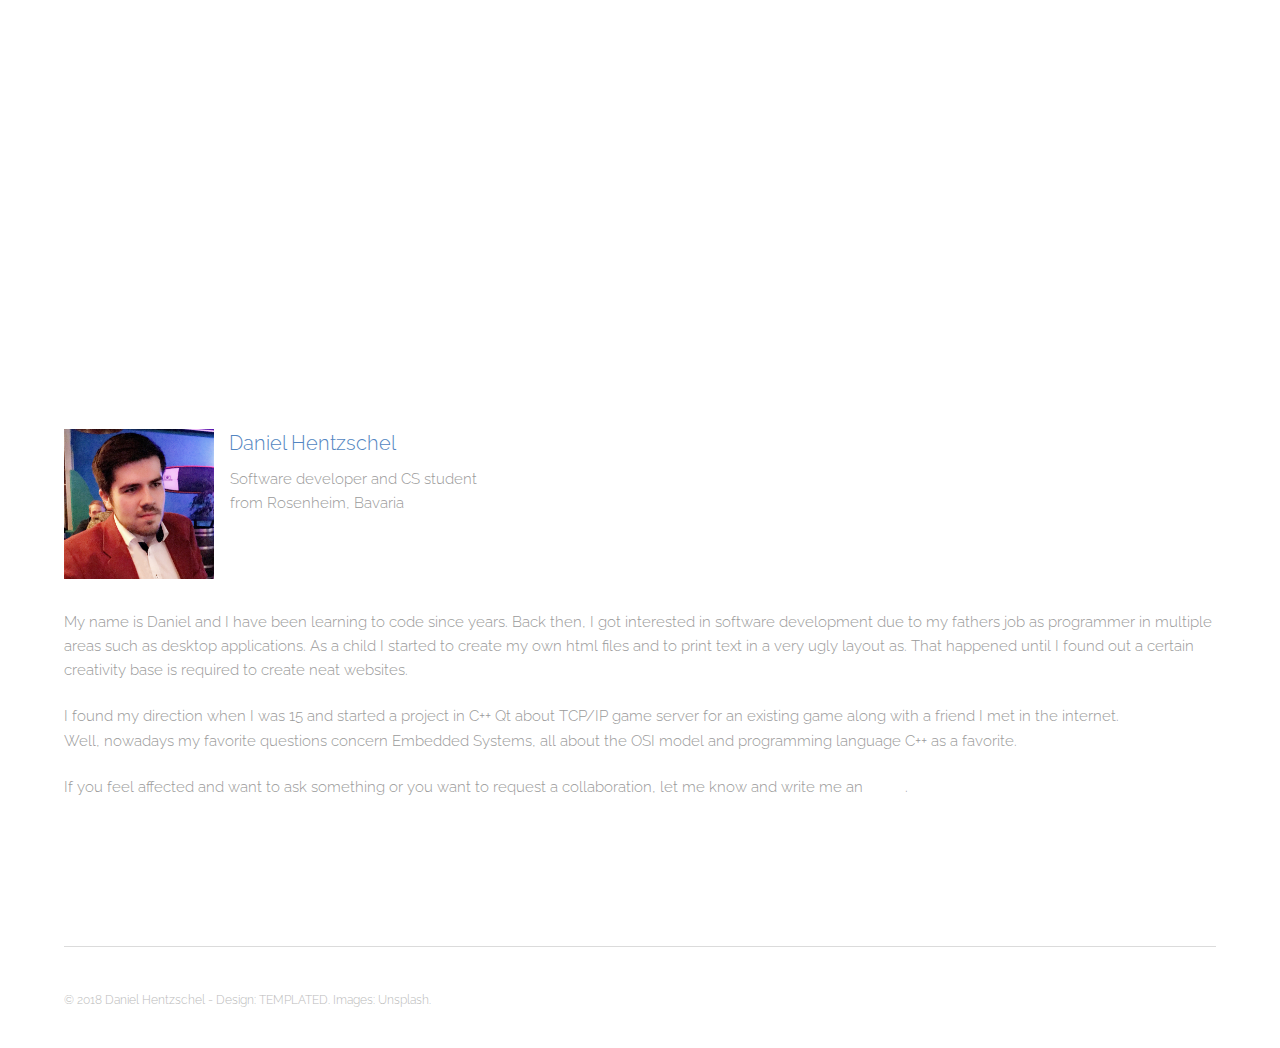
==== commit d6d874b6: "Fixed linebreaks; Todo: Fix author.html email link in main.css" ====
--- a/about.html
+++ b/about.html
@@ -36,17 +36,17 @@
 						<div>
 							<h1 style="float: left;"><img src="images/author.jpg" width="150" height="150" alt="Daniel Hentzschel" class="imgborder"/></h1>
 							<h3>   Daniel Hentzschel</h3>
-							<p>    Software developer and CS student</br>
-							    from Rosenheim, Bavaria</br>
+							<p>    Software developer and CS student<br/>
+							    from Rosenheim, Bavaria<br/>
 							    <a href="mailto:dhentz@gmx.de">E-Mail</a></p>
-						</div></br></br>
+						</div><br/><br/>
 						<!-- Explanation -->
 						<p>My name is Daniel and I have been learning to code since years. Back then, I got interested in software development due to my fathers job as
 						programmer in multiple areas such as desktop applications. As a child I started to create my own html files and to print text in a very ugly layout as.
 						That happened until I found out a certain creativity base is required to create neat websites.</p>
 						<p>I found my direction when I was 15 and started a project in C++ Qt about TCP/IP game server for an existing game along with a friend I met in the internet.</br>
 						Well, nowadays my favorite questions concern Embedded Systems, all about the OSI model and programming language C++ as a favorite.</p>
-						<p>If you feel affected and want to ask something or you want to request a collaboration, let me know and write me an <a href="mailto:dhentz@gmx.de">email</a>.</p>
+						<p>If you feel affected and want to ask something or you want to request a collaboration, let me know and write me an <a class="normallink" href="mailto:dhentz@gmx.de">email</a>.</p>
 					</header>
 				</div>
 			</section>
--- a/assets/css/main.css
+++ b/assets/css/main.css
@@ -1637,6 +1637,9 @@
 		}
 
 	a {
+		color: #fff;
+	}
+	normallink {
 		color: #000;
 	}
 
@@ -2906,7 +2909,7 @@
 		#banner h1 {
 			font-size: 3.5em;
 			font-weight: 100;
-			color: #000;
+			color: #fff;
 			line-height: 1em;
 			margin: 0 0 0.5em 0;
 			padding: 0;
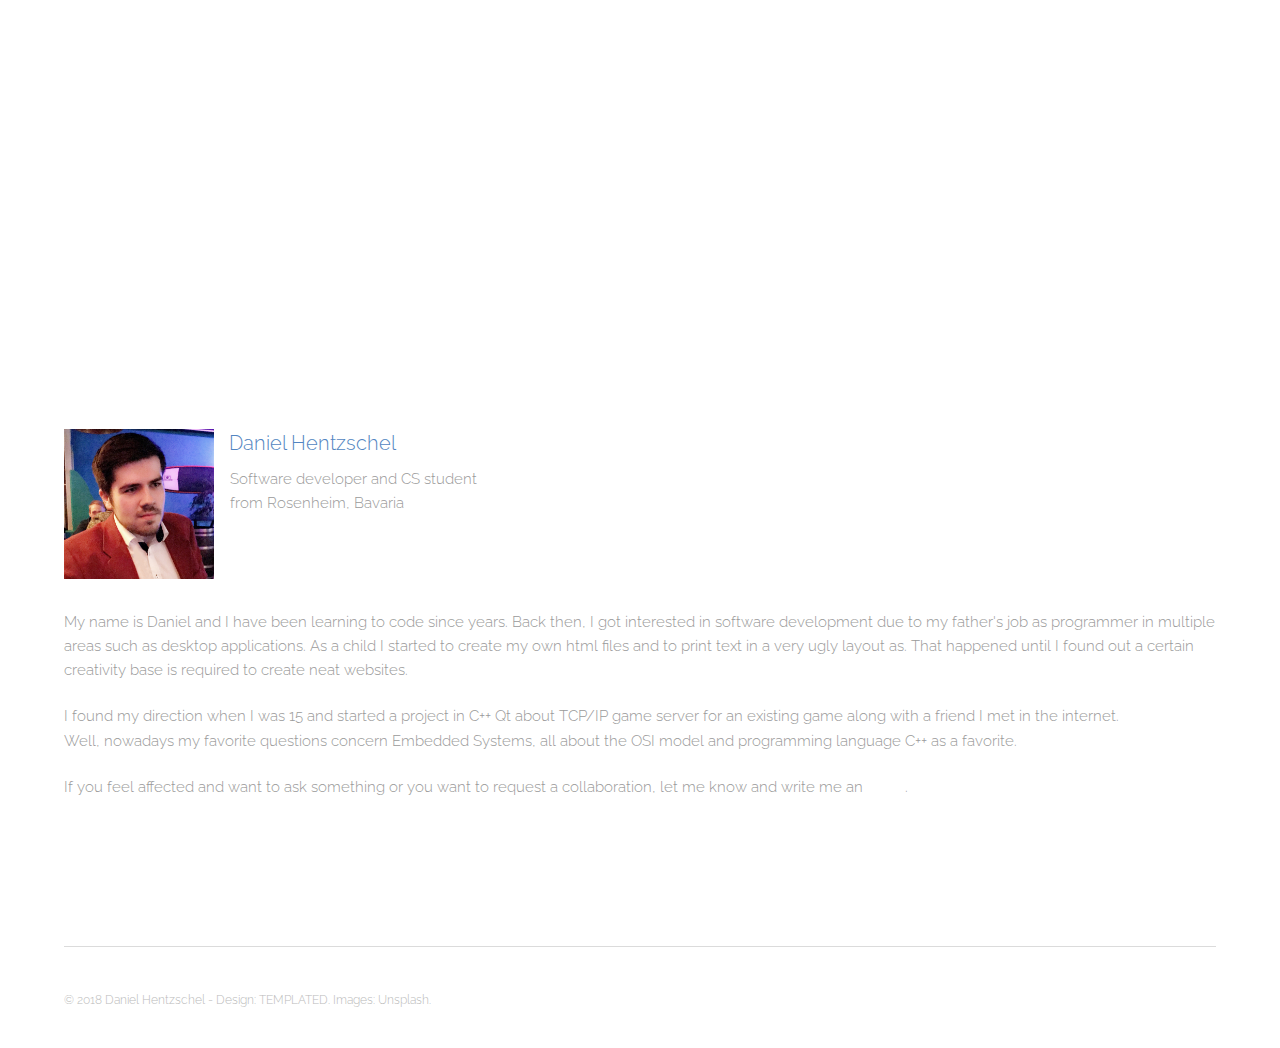
==== commit df8d6376: "Fixed genitive" ====
--- a/about.html
+++ b/about.html
@@ -41,7 +41,7 @@
 							    <a href="mailto:dhentz@gmx.de">E-Mail</a></p>
 						</div><br/><br/>
 						<!-- Explanation -->
-						<p>My name is Daniel and I have been learning to code since years. Back then, I got interested in software development due to my fathers job as
+						<p>My name is Daniel and I have been learning to code since years. Back then, I got interested in software development due to my father's job as
 						programmer in multiple areas such as desktop applications. As a child I started to create my own html files and to print text in a very ugly layout as.
 						That happened until I found out a certain creativity base is required to create neat websites.</p>
 						<p>I found my direction when I was 15 and started a project in C++ Qt about TCP/IP game server for an existing game along with a friend I met in the internet.</br>
